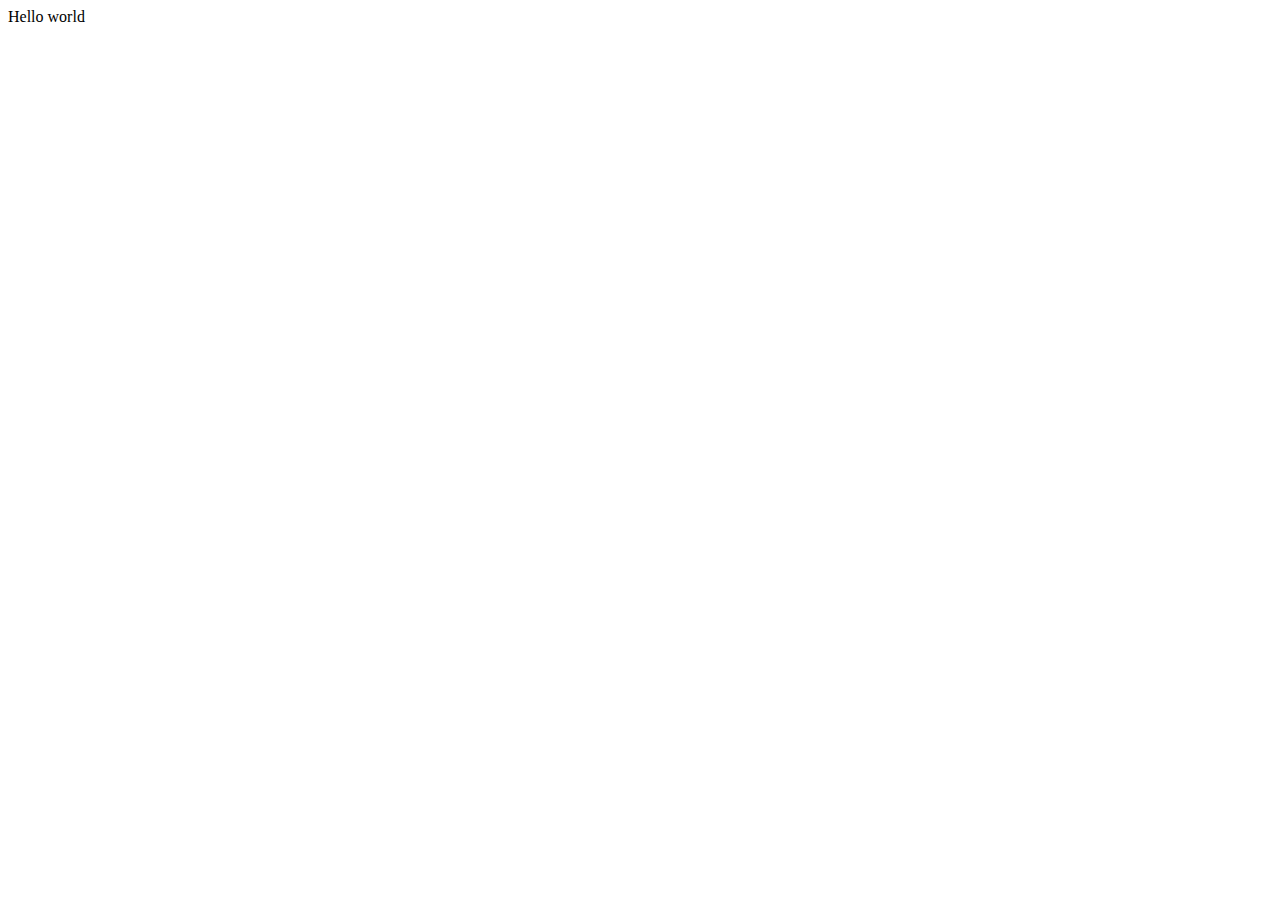
==== index.html @ a54bc98c "init" ====
<!DOCTYPE html>
<html>
  <head>
    <title>Uslugi transportowe Sebastian Stepien</title>
    <meta name="viewport" content="width=device-width, initial-scale=1.0">
  </head>
  <body>
    <main>
      Hello world
    </main>
  </body>
</html>
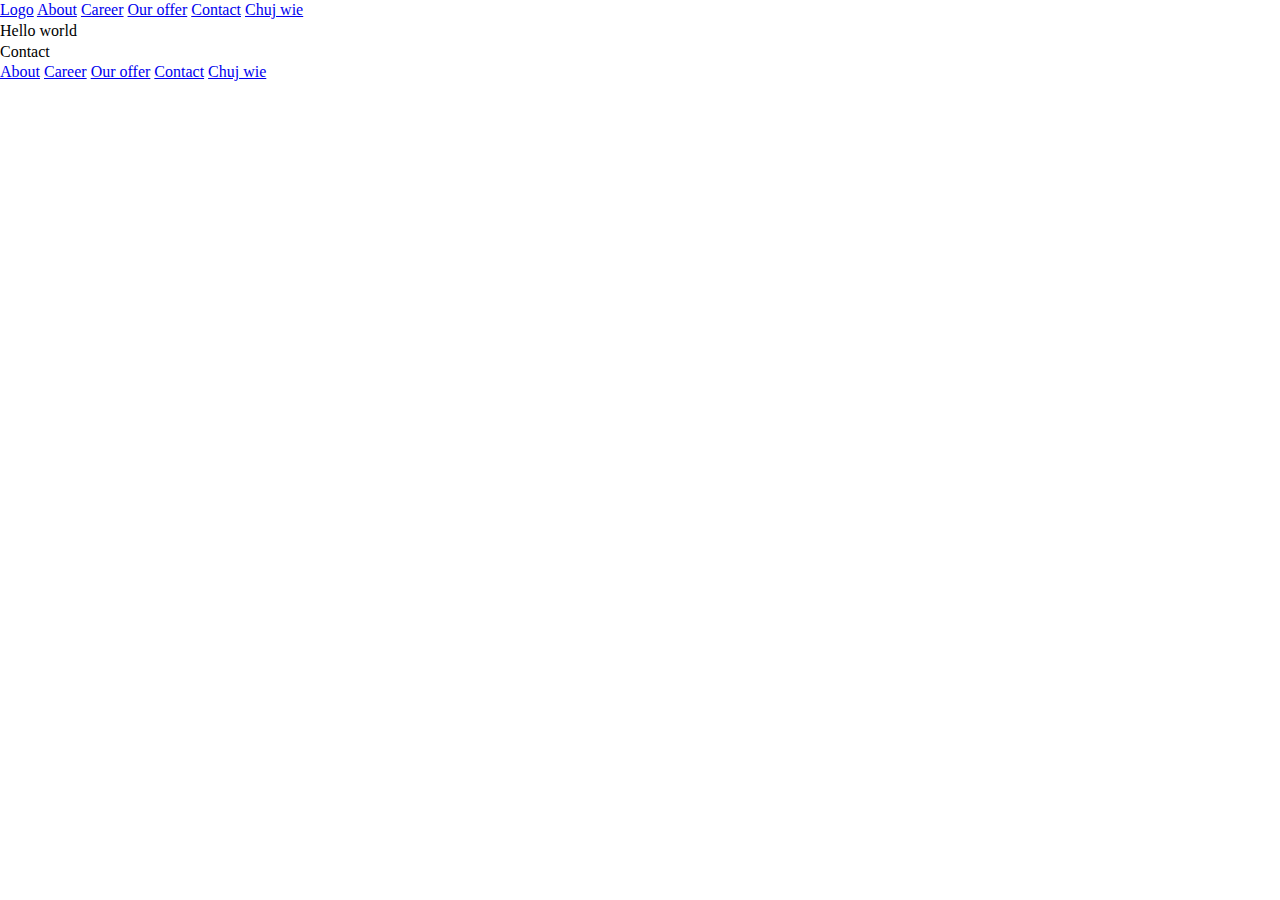
==== commit b8263e6b: "feat: Add css reset, create file structure (js, css), add readme" ====
--- a/index.html
+++ b/index.html
@@ -3,10 +3,17 @@
   <head>
     <title>Uslugi transportowe Sebastian Stepien</title>
     <meta name="viewport" content="width=device-width, initial-scale=1.0">
+    <link rel="stylesheet" href="./css/reset.css">
+    <link rel="stylesheet" href="./css/atomic.css">
+    <link rel="stylesheet" href="./css/shared.css">
   </head>
   <body>
+    <div id="shared-header"></div>
     <main>
       Hello world
     </main>
+    <div id="shared-footer"></div>
+    <script src="./js/shared_header.js"></script>
+    <script src="./js/shared_footer.js"></script>
   </body>
 </html>
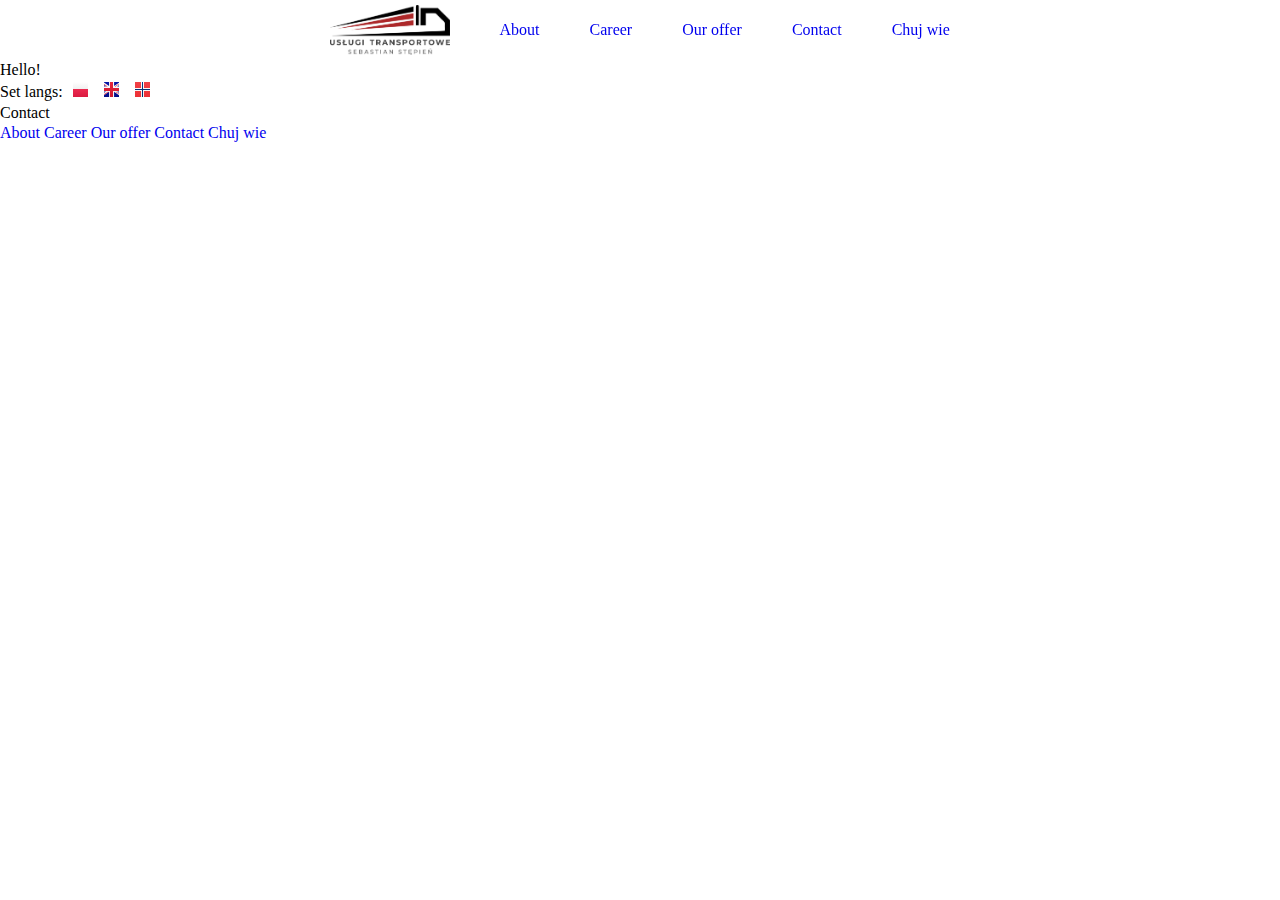
==== commit f2be0df8: "feat: add languages functionality" ====
--- a/index.html
+++ b/index.html
@@ -3,17 +3,33 @@
   <head>
     <title>Uslugi transportowe Sebastian Stepien</title>
     <meta name="viewport" content="width=device-width, initial-scale=1.0">
+    <meta charset="UTF-8">
     <link rel="stylesheet" href="./css/reset.css">
     <link rel="stylesheet" href="./css/atomic.css">
     <link rel="stylesheet" href="./css/shared.css">
+    <script src="./js/texts.js"></script>
+    <script>
+      const texts = getTexts(window.localStorage.getItem('lang'));
+    </script>
   </head>
   <body>
     <div id="shared-header"></div>
     <main>
-      Hello world
+      <h1 id="hello">
+        <script>
+          document.getElementById('hello').innerText = texts.common.hello;
+        </script>
+      </h1>
+      <div>
+        Set langs:
+        <button id="lang_pl"><img src="./img/pl.svg"></button>
+        <button id="lang_en"><img src="./img/gb.svg"></button>
+        <button id="lang_no"><img src="./img/no.svg"></button>
+      </div>
     </main>
     <div id="shared-footer"></div>
     <script src="./js/shared_header.js"></script>
     <script src="./js/shared_footer.js"></script>
+    <script src="./js/shared.js"></script>
   </body>
 </html>
--- a/css/atomic.css
+++ b/css/atomic.css
@@ -0,0 +1,26 @@
+.d-flex {
+  display: flex;
+}
+
+.jc-center {
+  justify-content: center;
+}
+
+.ai-center {
+  align-items: center;
+}
+
+.px-10 {
+  padding-left: 10px;
+  padding-right: 10px;
+}
+
+.py-5 {
+  padding-top: 5px;
+  padding-bottom: 5px;
+}
+
+.mx-15 {
+  margin-left: 15px;
+  margin-right: 15px;
+}--- a/css/shared.css
+++ b/css/shared.css
@@ -0,0 +1,16 @@
+body {
+  padding-top: 60px;
+  min-height: 100vh;
+  box-sizing: border-box;
+}
+
+.logo-header {
+  height: 50px;
+}
+
+.main-header {
+  position: fixed;
+  top: 0;
+  left: 0;
+  width: 100%;
+}
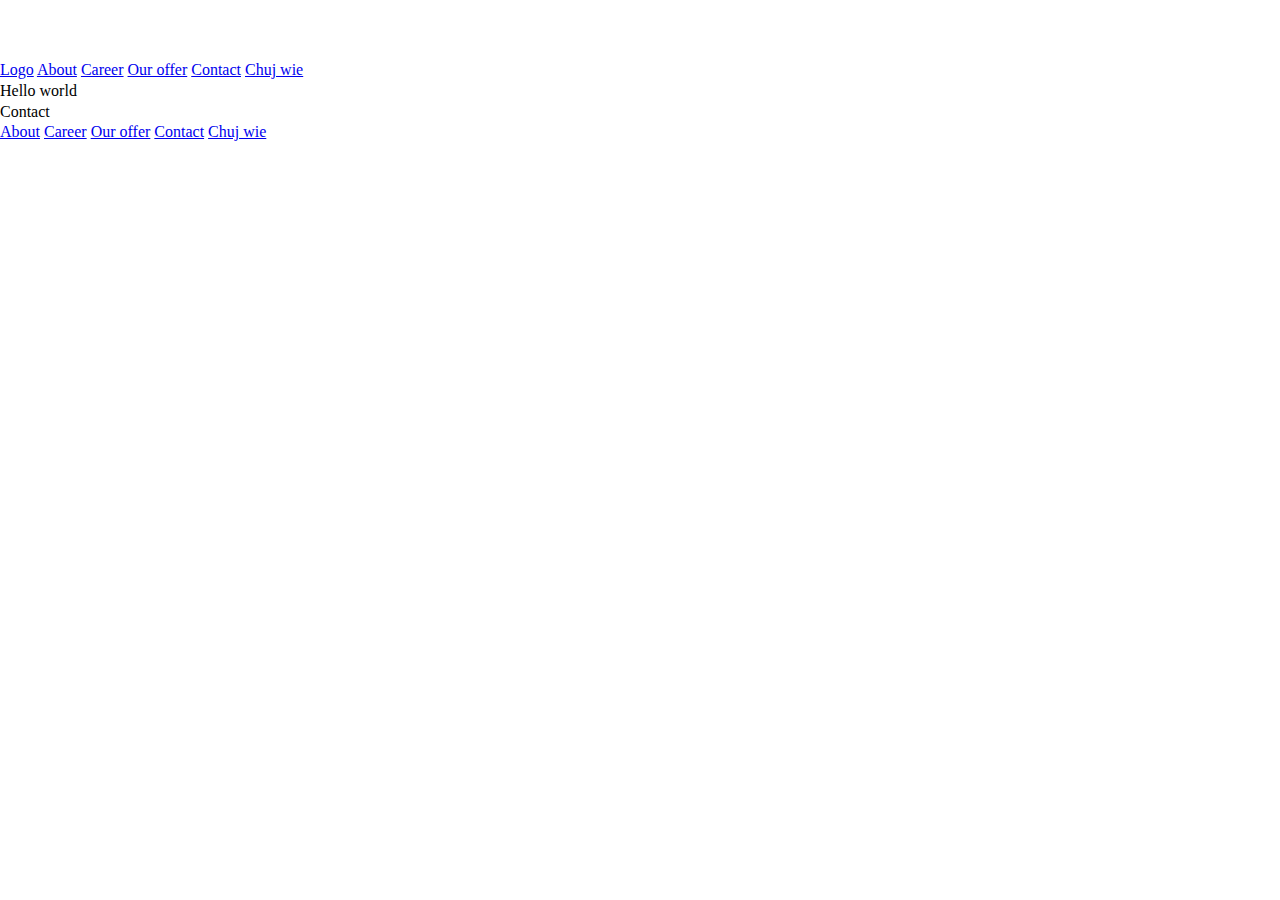
==== commit 8988827e: "Add css reset, create file structure, add readme (#2)" ====
--- a/index.html
+++ b/index.html
@@ -3,33 +3,17 @@
   <head>
     <title>Uslugi transportowe Sebastian Stepien</title>
     <meta name="viewport" content="width=device-width, initial-scale=1.0">
-    <meta charset="UTF-8">
     <link rel="stylesheet" href="./css/reset.css">
     <link rel="stylesheet" href="./css/atomic.css">
     <link rel="stylesheet" href="./css/shared.css">
-    <script src="./js/texts.js"></script>
-    <script>
-      const texts = getTexts(window.localStorage.getItem('lang'));
-    </script>
   </head>
   <body>
     <div id="shared-header"></div>
     <main>
-      <h1 id="hello">
-        <script>
-          document.getElementById('hello').innerText = texts.common.hello;
-        </script>
-      </h1>
-      <div>
-        Set langs:
-        <button id="lang_pl"><img src="./img/pl.svg"></button>
-        <button id="lang_en"><img src="./img/gb.svg"></button>
-        <button id="lang_no"><img src="./img/no.svg"></button>
-      </div>
+      Hello world
     </main>
     <div id="shared-footer"></div>
     <script src="./js/shared_header.js"></script>
     <script src="./js/shared_footer.js"></script>
-    <script src="./js/shared.js"></script>
   </body>
 </html>
--- a/css/atomic.css
+++ b/css/atomic.css
@@ -23,4 +23,4 @@
 .mx-15 {
   margin-left: 15px;
   margin-right: 15px;
-}+}
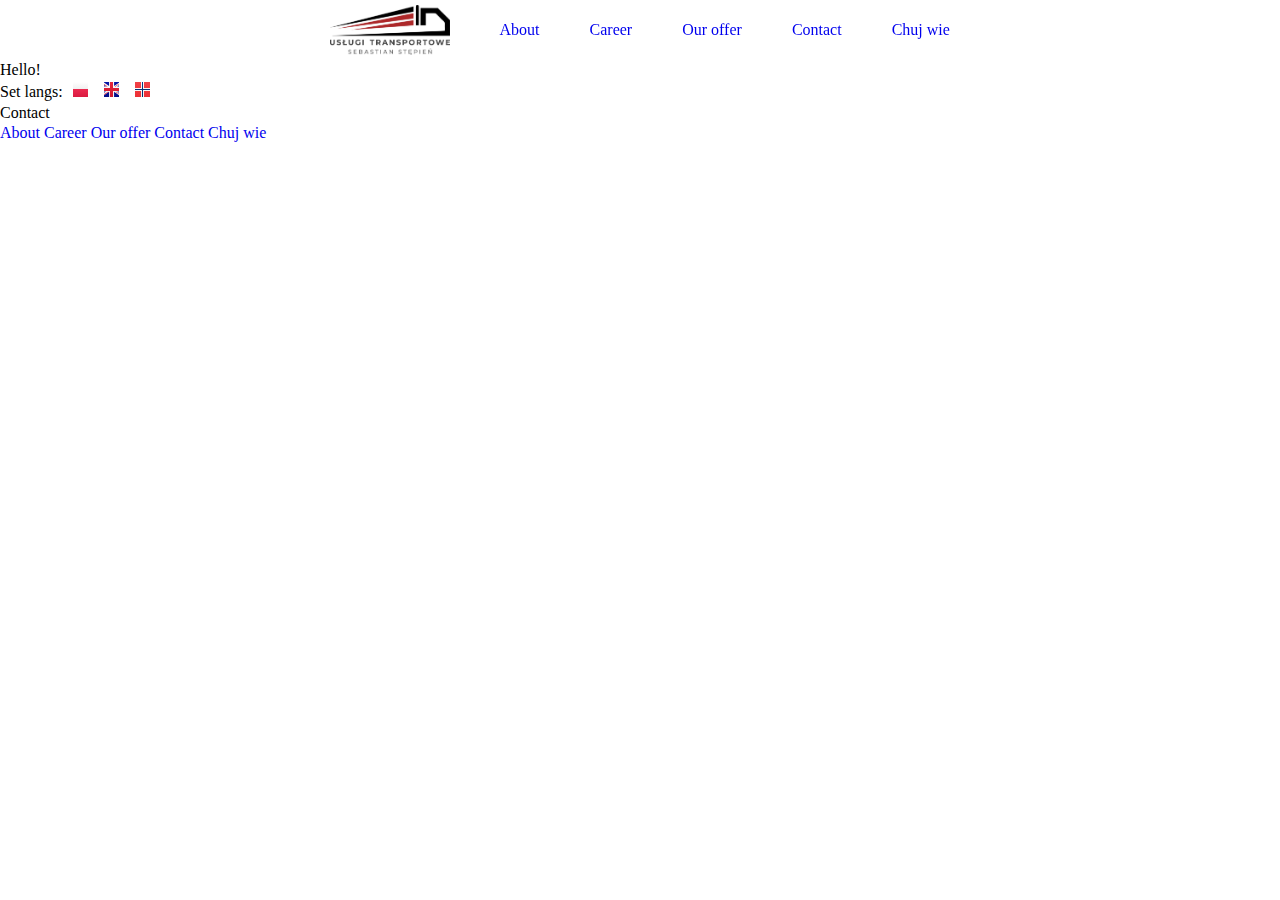
==== commit 3d445c14: "feat: add languages functionality (#3)" ====
--- a/index.html
+++ b/index.html
@@ -3,17 +3,33 @@
   <head>
     <title>Uslugi transportowe Sebastian Stepien</title>
     <meta name="viewport" content="width=device-width, initial-scale=1.0">
+    <meta charset="UTF-8">
     <link rel="stylesheet" href="./css/reset.css">
     <link rel="stylesheet" href="./css/atomic.css">
     <link rel="stylesheet" href="./css/shared.css">
+    <script src="./js/texts.js"></script>
+    <script>
+      const texts = getTexts(window.localStorage.getItem('lang'));
+    </script>
   </head>
   <body>
     <div id="shared-header"></div>
     <main>
-      Hello world
+      <h1 id="hello">
+        <script>
+          document.getElementById('hello').innerText = texts.common.hello;
+        </script>
+      </h1>
+      <div>
+        Set langs:
+        <button id="lang_pl"><img src="./img/pl.svg"></button>
+        <button id="lang_en"><img src="./img/gb.svg"></button>
+        <button id="lang_no"><img src="./img/no.svg"></button>
+      </div>
     </main>
     <div id="shared-footer"></div>
     <script src="./js/shared_header.js"></script>
     <script src="./js/shared_footer.js"></script>
+    <script src="./js/shared.js"></script>
   </body>
 </html>
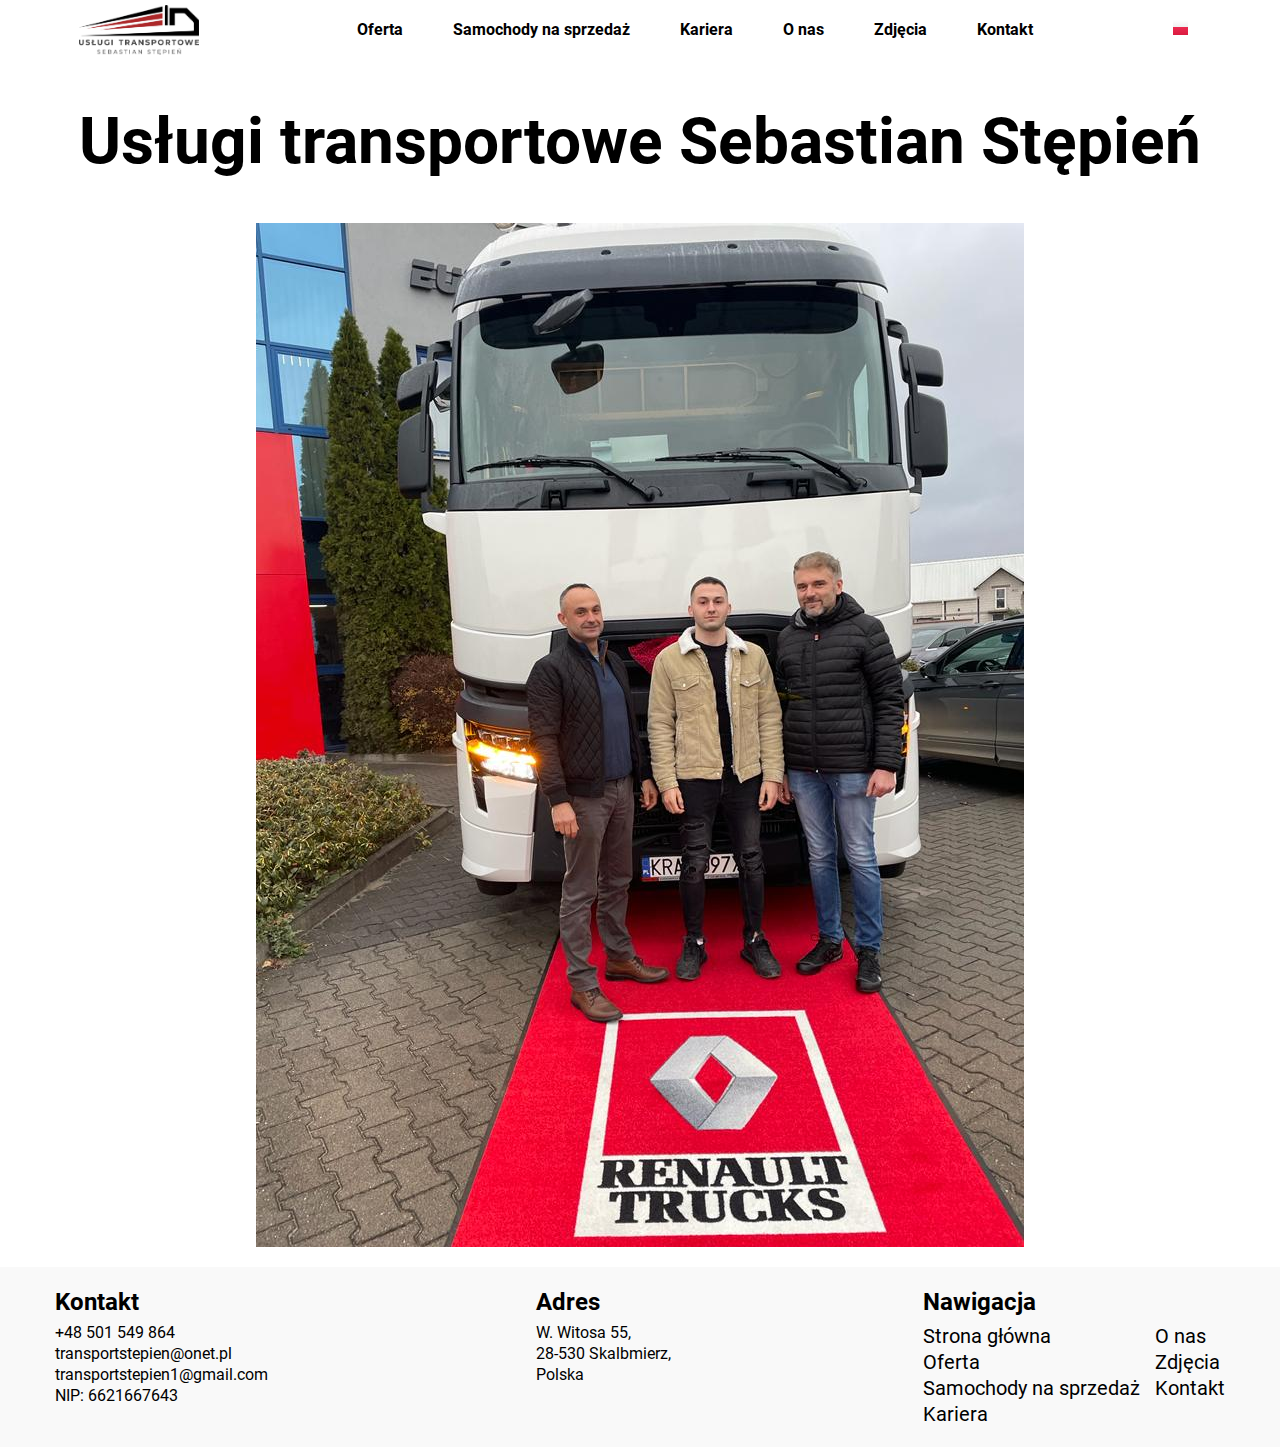
==== commit 9cdbeb31: "feat: general updates" ====
--- a/index.html
+++ b/index.html
@@ -15,17 +15,10 @@
   <body>
     <div id="shared-header"></div>
     <main>
-      <h1 id="hello">
-        <script>
-          document.getElementById('hello').innerText = texts.common.hello;
-        </script>
+      <h1>
+        Usługi transportowe Sebastian Stępień
       </h1>
-      <div>
-        Set langs:
-        <button id="lang_pl"><img src="./img/pl.svg"></button>
-        <button id="lang_en"><img src="./img/gb.svg"></button>
-        <button id="lang_no"><img src="./img/no.svg"></button>
-      </div>
+      <img src="./img/photos/main_page.jpg" class="d-block m-auto mb-20">
     </main>
     <div id="shared-footer"></div>
     <script src="./js/shared_header.js"></script>
--- a/css/atomic.css
+++ b/css/atomic.css
@@ -1,13 +1,37 @@
 .d-flex {
   display: flex;
+}
+
+.d-block {
+  display: block;
 }
 
 .jc-center {
   justify-content: center;
 }
 
+.jc-between {
+  justify-content: space-between;
+}
+
+.jc-around {
+  justify-content: space-around;
+}
+
 .ai-center {
   align-items: center;
+}
+
+.f-col {
+  flex-flow: column;
+}
+
+.f-row-rev {
+  flex-direction: row-reverse;
+}
+
+.f-col-gap-5 {
+  column-gap: 5vw;
 }
 
 .px-10 {
@@ -24,3 +48,39 @@
   margin-left: 15px;
   margin-right: 15px;
 }
+
+.bold {
+  font-weight: 700;
+}
+
+.w-30 {
+  width: 30vw;
+}
+
+.w-100p {
+  width: 100%;
+}
+
+.m-auto {
+  margin: 0 auto;
+}
+
+.pt-20 {
+  padding-top: 20px;
+}
+
+.p-15 {
+  padding: 15px;
+}
+
+.px-10-vw {
+  padding: 0 10vw;
+}
+
+.my-25 {
+  margin: 25px 0;
+}
+
+.mb-20 {
+  margin-bottom: 20px;
+}
--- a/css/shared.css
+++ b/css/shared.css
@@ -1,7 +1,44 @@
 body {
+  display: flex;
+  flex-flow: column;
   padding-top: 60px;
   min-height: 100vh;
   box-sizing: border-box;
+}
+
+main {
+  flex-grow: 1;
+}
+
+footer {
+  padding: 20px 40px;
+  background-color: #f9f9f9;
+}
+
+h1 {
+  font-size: 64px;
+  font-weight: 700;
+  text-align: center;
+  margin: 40px 0;
+}
+
+h2 {
+  font-size: 40px;
+  font-weight: 700;
+}
+
+h4 {
+  font-size: 24px;
+  font-weight: 700;
+  padding-bottom: 5px;
+}
+
+a {
+  color: #000;
+}
+
+a:hover {
+  text-decoration: underline;
 }
 
 .logo-header {
@@ -13,4 +50,70 @@
   top: 0;
   left: 0;
   width: 100%;
+  background-color: #fff;
 }
+
+.active-link {
+  color: #555;
+}
+
+p, li {
+  font-size: 20px;
+}
+
+.hamburger-wrapper {
+  display: flex;
+  justify-content: center;
+  align-items: center;
+  height: 36px;
+  width: 36px;
+  padding: 0;
+  margin-left: 20px;
+  margin-right: 10px;
+}
+
+.hamburger {
+  height: 3px;
+  width: 24px;
+  background-color: black;
+  position: relative;
+}
+
+.hamburger::after {
+  content: '';
+  height: 3px;
+  width: 24px;
+  background-color: black;
+  position: absolute;
+  top: -6px;
+  left: 0;
+}
+
+.hamburger::before {
+  content: '';
+  height: 3px;
+  width: 24px;
+  background-color: black;
+  position: absolute;
+  top: 6px;
+  left: 0;
+}
+
+.mobile-menu {
+  display: flex;
+  flex-direction: column;
+  align-items: center;
+  width: 40%;
+  height: calc(100vh - 60px);
+  border-left: thin solid black;
+  background-color: #fff;
+  position: absolute;
+  top: 60px;
+  right: -500px;
+  transition: 0.5s;
+}
+
+.mobile-menu-open .mobile-menu {
+  right: 0px;
+  transition: 0.5s;
+}
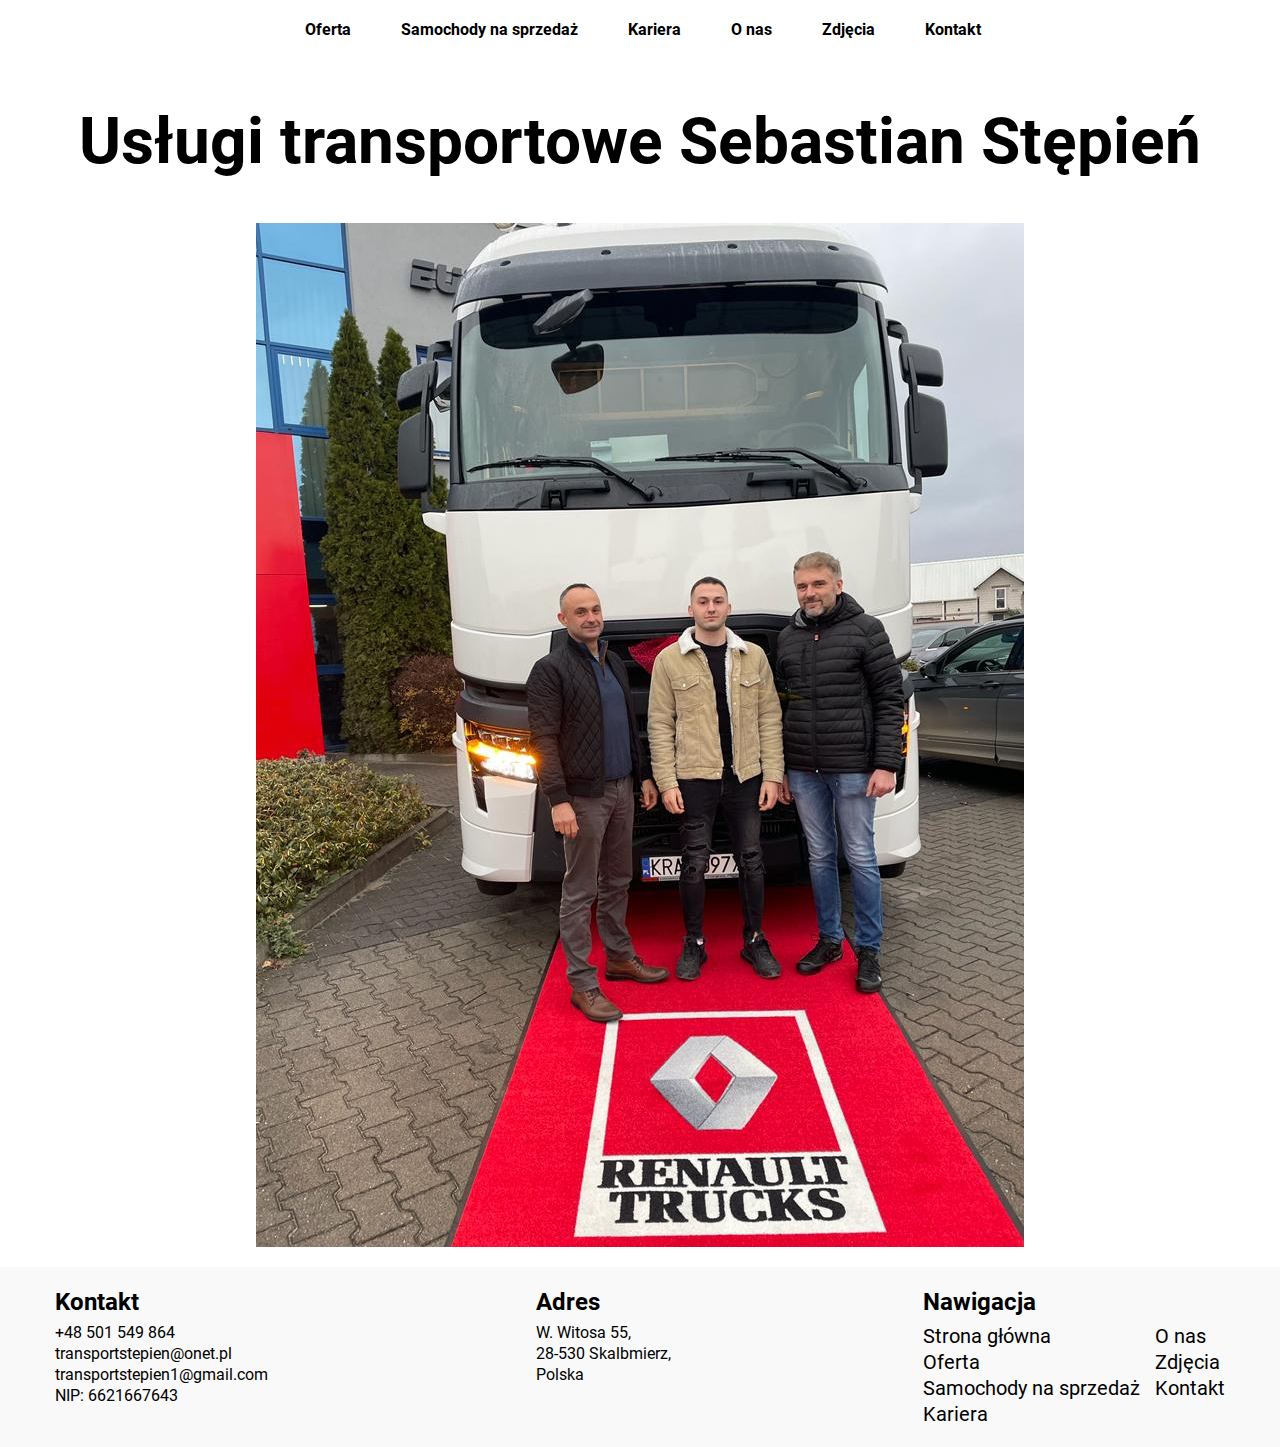
==== commit 8e8a2611: "feat: update" ====
--- a/index.html
+++ b/index.html
@@ -18,7 +18,7 @@
       <h1>
         Usługi transportowe Sebastian Stępień
       </h1>
-      <img src="./img/photos/main_page.jpg" class="d-block m-auto mb-20">
+      <img src="./img/photos/main_page.jpg" class="d-block m-auto mb-20 w-max-80">
     </main>
     <div id="shared-footer"></div>
     <script src="./js/shared_header.js"></script>
--- a/css/atomic.css
+++ b/css/atomic.css
@@ -61,6 +61,10 @@
   width: 100%;
 }
 
+.w-max-80 {
+  max-width: 80%;
+}
+
 .m-auto {
   margin: 0 auto;
 }
--- a/css/shared.css
+++ b/css/shared.css
@@ -117,3 +117,26 @@
   right: 0px;
   transition: 0.5s;
 }
+
+.footer {
+  display: flex;
+  justify-content: space-between;
+}
+
+@media screen and (max-width: 768px) {
+  .footer {
+    flex-direction: column;
+  }
+
+  .footer .mx-15 {
+    margin: 20px 0;
+  }
+
+  .footer-nav ul {
+    flex-direction: column;
+  }
+
+  .footer-nav ul .mx-15 {
+    margin: 0;
+  }
+}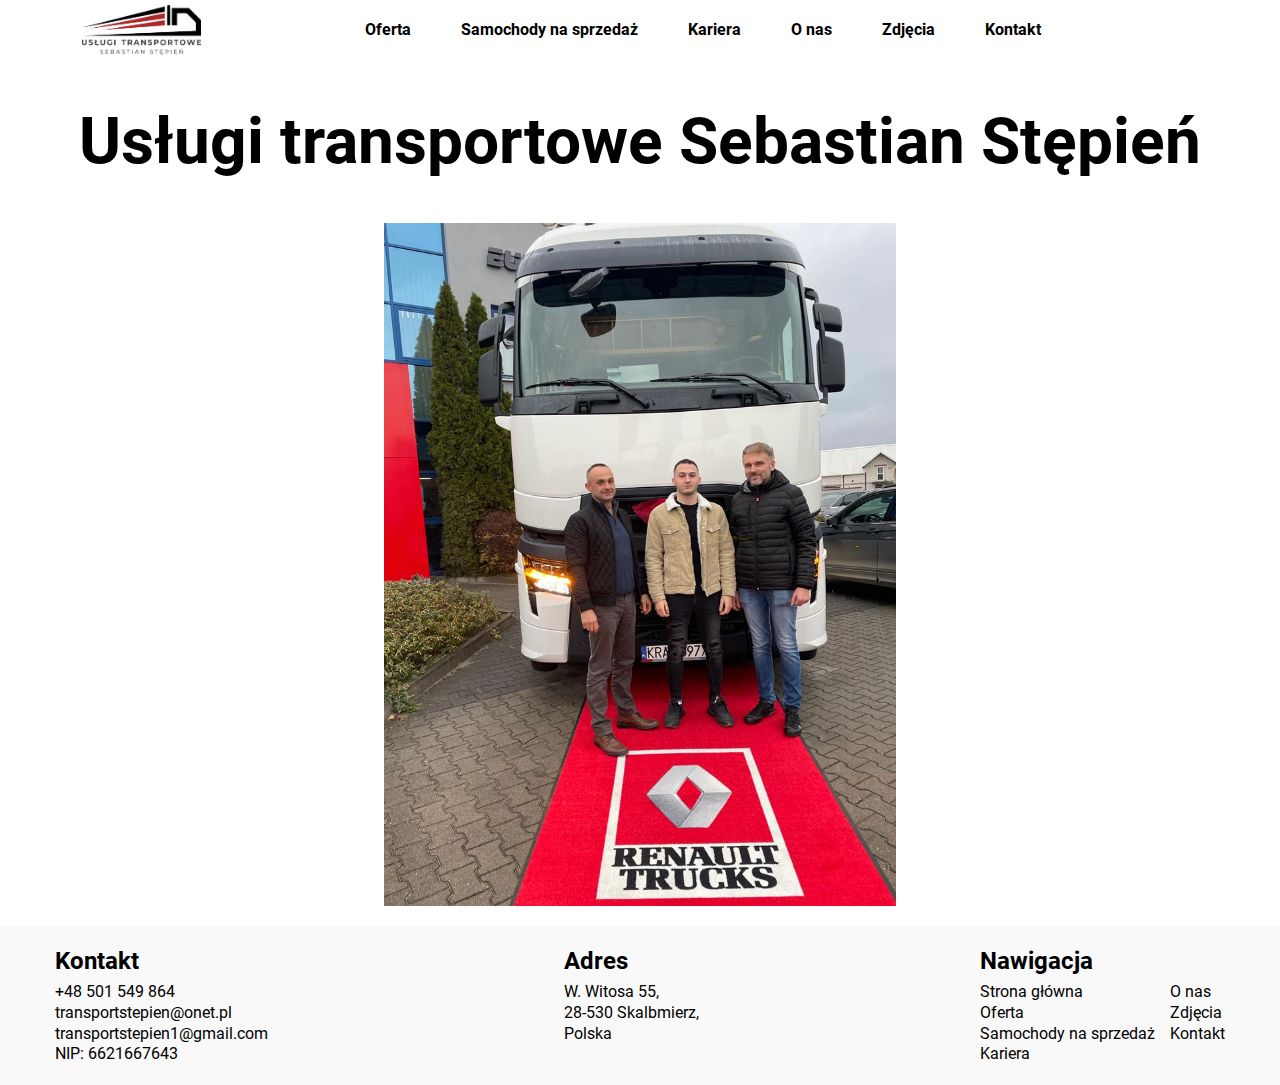
==== commit ff3a308a: "feat: styling update, mediaquerries" ====
--- a/index.html
+++ b/index.html
@@ -7,6 +7,7 @@
     <link rel="stylesheet" href="./css/reset.css">
     <link rel="stylesheet" href="./css/atomic.css">
     <link rel="stylesheet" href="./css/shared.css">
+    <link rel="stylesheet" href="./css/mediaqueries.css">
     <script src="./js/texts.js"></script>
     <script>
       const texts = getTexts(window.localStorage.getItem('lang'));
@@ -18,7 +19,7 @@
       <h1>
         Usługi transportowe Sebastian Stępień
       </h1>
-      <img src="./img/photos/main_page.jpg" class="d-block m-auto mb-20 w-max-80">
+      <img src="./img/photos/main_page.jpg" class="d-block w-img m-auto mb-20">
     </main>
     <div id="shared-footer"></div>
     <script src="./js/shared_header.js"></script>
--- a/css/atomic.css
+++ b/css/atomic.css
@@ -61,6 +61,14 @@
   width: 100%;
 }
 
+.w-85p{
+  width: 85%;
+}
+
+.w-img {
+  width: 85%;
+}
+
 .w-max-80 {
   max-width: 80%;
 }
--- a/css/shared.css
+++ b/css/shared.css
@@ -16,7 +16,7 @@
 }
 
 h1 {
-  font-size: 64px;
+  font-size: 32px;
   font-weight: 700;
   text-align: center;
   margin: 40px 0;
@@ -57,9 +57,6 @@
   color: #555;
 }
 
-p, li {
-  font-size: 20px;
-}
 
 .hamburger-wrapper {
   display: flex;
--- a/css/mediaqueries.css
+++ b/css/mediaqueries.css
@@ -0,0 +1,20 @@
+.f-direction, .f-direction-rev {
+  flex-direction: column;
+  align-items: center;
+}
+
+@media screen and (min-width: 992px) {
+  .f-direction {
+      flex-direction: row;
+  }
+  .f-direction-rev {
+    flex-direction: row-reverse;
+  }
+  .w-img {
+    width: 40%;
+  }
+
+  h1 {
+    font-size: 64px;
+  }
+}
